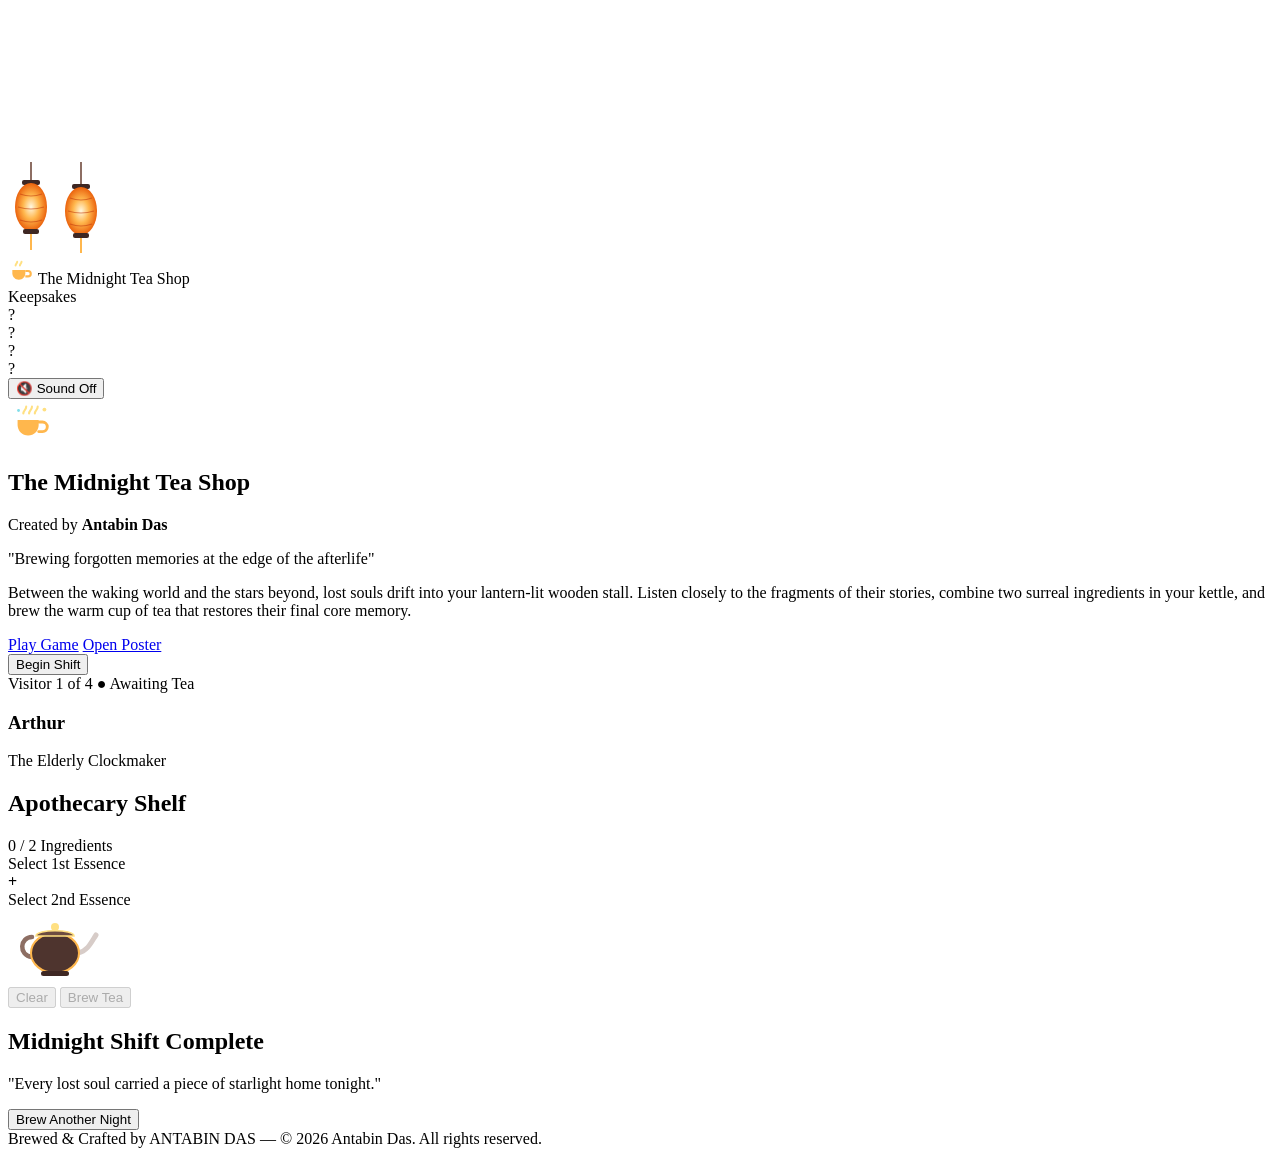
==== index.html @ 8c522c10 "index.html" ====
<!DOCTYPE html>
<html lang="en">
<head>
    <meta charset="UTF-8">
    <meta name="viewport" content="width=device-width, initial-scale=1.0">
    <meta name="author" content="Antabin Das">
    <meta name="copyright" content="Created by Antabin Das. Copyright © 2026 Antabin Das. All rights reserved.">
    <title>The Midnight Tea Shop — Created by Antabin Das</title>
    <link rel="preconnect" href="https://fonts.googleapis.com">
    <link rel="preconnect" href="https://fonts.gstatic.com" crossorigin>
    <link href="https://fonts.googleapis.com/css2?family=Cormorant+Garamond:ital,wght@0,500;0,600;0,700;1,400;1,600&family=Plus+Jakarta+Sans:wght@400;500;600;700&display=swap" rel="stylesheet">
    <link rel="stylesheet" href="styles.css">
</head>
<body>

    <canvas id="atmosphere-canvas"></canvas>

    <div class="lantern-row" aria-hidden="true">
        <svg class="lantern" width="46" height="92" viewBox="0 0 46 92">
            <line x1="23" y1="0" x2="23" y2="20" stroke="#8d6e63" stroke-width="2"/>
            <rect x="14" y="18" width="18" height="5" rx="2" fill="#3e2723"/>
            <ellipse cx="23" cy="45" rx="16" ry="24" fill="url(#lanternGrad)"/>
            <path d="M12 32 Q23 36 34 32 M10 45 Q23 49 36 45 M12 58 Q23 62 34 58" stroke="#bf360c" stroke-width="1.2" fill="none" opacity="0.55"/>
            <rect x="15" y="67" width="16" height="5" rx="2" fill="#3e2723"/>
            <line x1="23" y1="72" x2="23" y2="88" stroke="#ffb74d" stroke-width="2"/>
            <defs>
                <radialGradient id="lanternGrad" cx="50%" cy="50%" r="55%">
                    <stop offset="0%" stop-color="#fff8e1"/>
                    <stop offset="45%" stop-color="#ffb74d"/>
                    <stop offset="100%" stop-color="#e65100"/>
                </radialGradient>
            </defs>
        </svg>

        <svg class="lantern" width="46" height="92" viewBox="0 0 46 92">
            <line x1="23" y1="0" x2="23" y2="24" stroke="#8d6e63" stroke-width="2"/>
            <rect x="14" y="22" width="18" height="5" rx="2" fill="#3e2723"/>
            <ellipse cx="23" cy="49" rx="16" ry="24" fill="url(#lanternGrad)"/>
            <path d="M12 36 Q23 40 34 36 M10 49 Q23 53 36 49 M12 62 Q23 66 34 62" stroke="#bf360c" stroke-width="1.2" fill="none" opacity="0.55"/>
            <rect x="15" y="71" width="16" height="5" rx="2" fill="#3e2723"/>
            <line x1="23" y1="76" x2="23" y2="91" stroke="#ffb74d" stroke-width="2"/>
        </svg>
    </div>

    <header>
        <div class="brand-badge">
            <svg width="26" height="26" viewBox="0 0 24 24" fill="none">
                <path d="M4 11H16V14C16 17.3137 13.3137 20 10 20C6.68629 20 4 17.3137 4 14V11Z" fill="#ffb74d"/>
                <path d="M16 12H18.5C19.8807 12 21 13.1193 21 14.5C21 15.8807 19.8807 17 18.5 17H16" stroke="#ffb74d" stroke-width="2"/>
                <path d="M7 7C7 5.5 8.5 5 8.5 3.5M11 7C11 5.5 12.5 5 12.5 3.5" stroke="#ffe082" stroke-width="1.8" stroke-linecap="round"/>
            </svg>
            <span>The Midnight Tea Shop</span>
        </div>

        <div class="header-controls">
            <div class="keepsake-shelf" title="Memory Keepsakes Restored Tonight">
                <span class="keepsake-label">Keepsakes</span>
                <div class="keepsake-slot" id="slot-0">?</div>
                <div class="keepsake-slot" id="slot-1">?</div>
                <div class="keepsake-slot" id="slot-2">?</div>
                <div class="keepsake-slot" id="slot-3">?</div>
            </div>

            <button class="icon-btn" id="audio-toggle-btn" aria-label="Toggle Ambient Sound">
                <span id="audio-icon">🔇</span>
                <span id="audio-text">Sound Off</span>
            </button>
        </div>
    </header>

    <main>
        <section id="title-screen">
            <div class="title-crest">
                <svg width="46" height="46" viewBox="0 0 48 48" fill="none">
                    <path d="M10 22H32V27C32 33.0751 27.0751 38 21 38C14.9249 38 10 33.0751 10 27V22Z" fill="#ffb74d"/>
                    <path d="M32 24H36C38.7614 24 41 26.2386 41 29C41 31.7614 38.7614 34 36 34H32" stroke="#ffb74d" stroke-width="3" stroke-linecap="round"/>
                    <path d="M16 15C16 12 19 11 19 8M22 15C22 12 25 11 25 8M28 15C28 12 31 11 31 8" stroke="#ffe082" stroke-width="2.2" stroke-linecap="round"/>
                    <circle cx="38" cy="11" r="2" fill="#ffe082"/>
                    <circle cx="11" cy="12" r="1.5" fill="#80deea"/>
                </svg>
            </div>
            <h1>The Midnight Tea Shop</h1>
            <div class="author-line">Created by <strong>Antabin Das</strong></div>
            <p class="tagline">"Brewing forgotten memories at the edge of the afterlife"</p>
            <p class="intro-desc">
                Between the waking world and the stars beyond, lost souls drift into your lantern-lit wooden stall.
                Listen closely to the fragments of their stories, combine two surreal ingredients in your kettle,
                and brew the warm cup of tea that restores their final core memory.
            </p>
            <div class="action-links-row">
                <a href="#play-area" class="action-link-btn action-link-play" id="quick-play-link">Play Game</a>
                <a href="assets/poster.png" target="_blank" rel="noopener noreferrer" class="action-link-btn action-link-poster">Open Poster</a>
            </div>
            <button class="primary-btn" id="start-shift-btn">Begin Shift</button>
        </section>

        <section id="game-screen">
            <div id="play-area" style="display: contents;">
                <div class="stall-stage">
                    <div class="stall-eaves"></div>

                    <div class="visitor-progress">
                        <span id="visitor-counter-text">Visitor 1 of 4</span>
                        <span id="spirit-status-badge" style="color: var(--spirit-cyan);">● Awaiting Tea</span>
                    </div>

                    <div class="spirit-stage-center">
                        <div class="spirit-aura" id="spirit-aura"></div>
                        <div id="spirit-svg-container"></div>
                    </div>

                    <div class="wooden-counter">
                        <div class="spirit-header">
                            <h3 class="spirit-name" id="spirit-name">Arthur</h3>
                            <span class="spirit-epithet" id="spirit-epithet">The Elderly Clockmaker</span>
                        </div>
                        <div class="dialogue-box" id="spirit-dialogue"></div>
                        <div class="spirit-action-row" id="spirit-action-row"></div>
                    </div>
                </div>

                <div class="brewing-station">
                    <div>
                        <div class="station-title-row">
                            <h2>Apothecary Shelf</h2>
                            <span class="selection-counter" id="selection-counter">0 / 2 Ingredients</span>
                        </div>

                        <div class="ingredients-grid" id="ingredients-grid"></div>
                    </div>

                    <div class="teapot-hearth">
                        <div class="selected-slots-row">
                            <div class="brew-slot" id="brew-slot-0">Select 1st Essence</div>
                            <span style="color: var(--amber-glow); font-weight: 700;">+</span>
                            <div class="brew-slot" id="brew-slot-1">Select 2nd Essence</div>
                        </div>

                        <div class="teapot-visual-wrap">
                            <div class="steam-wisp"></div>
                            <div class="steam-wisp"></div>
                            <div class="steam-wisp"></div>
                            <svg id="teapot-svg" width="96" height="74" viewBox="0 0 96 74" fill="none">
                                <path d="M24 28C12 28 10 46 24 48" stroke="#8d6e63" stroke-width="4.5" stroke-linecap="round"/>
                                <path d="M70 44C80 42 84 32 88 26" stroke="#d7ccc8" stroke-width="5" stroke-linecap="round"/>
                                <ellipse cx="47" cy="44" rx="24" ry="20" fill="#4e342e" stroke="#ffb74d" stroke-width="2"/>
                                <path d="M28 27C28 20 66 20 66 27Z" fill="#6d4c41" stroke="#ffe082" stroke-width="1.6"/>
                                <circle cx="47" cy="18" r="4" fill="#ffe082"/>
                                <rect x="33" y="62" width="28" height="5" rx="2.5" fill="#3e2723"/>
                            </svg>
                        </div>

                        <div class="brew-controls">
                            <button class="secondary-btn" id="clear-brew-btn" disabled>Clear</button>
                            <button class="primary-btn" id="brew-tea-btn" disabled>Brew Tea</button>
                        </div>
                    </div>
                </div>
            </div>
        </section>

        <section id="ledger-screen">
            <h2>Midnight Shift Complete</h2>
            <p class="ledger-subtitle">"Every lost soul carried a piece of starlight home tonight."</p>
            <div class="ledger-list" id="ledger-list"></div>
            <button class="primary-btn" id="restart-shift-btn">Brew Another Night</button>
        </section>
    </main>

    <footer class="creator-footer">
        Brewed &amp; Crafted by <span>ANTABIN DAS</span> — © 2026 Antabin Das. All rights reserved.
    </footer>

    <div id="toast-banner"></div>

    <script src="script.js"></script>
</body>
</html>
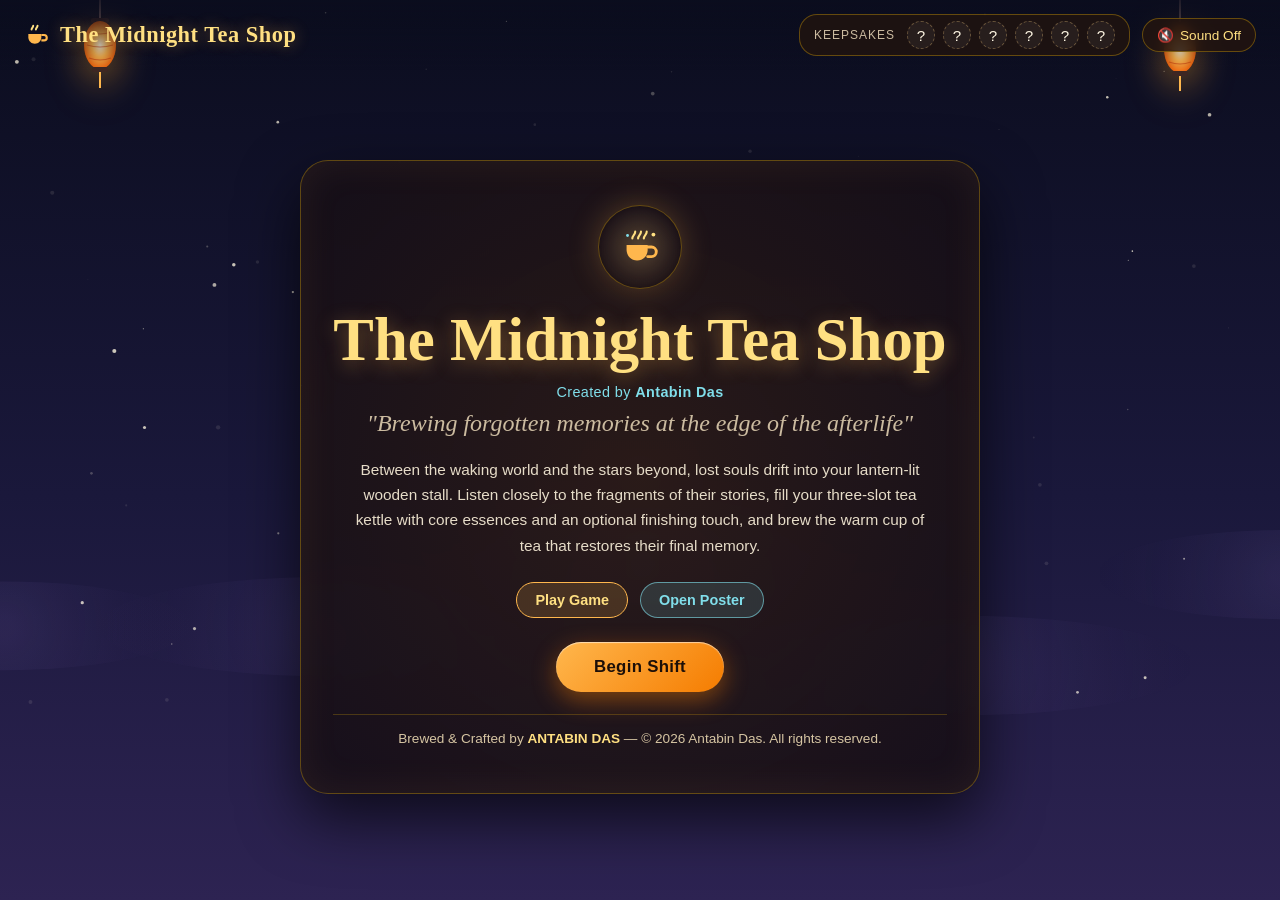
==== commit ed38409b: "index.html" ====
--- a/index.html
+++ b/index.html
@@ -10,6 +10,107 @@
     <link rel="preconnect" href="https://fonts.gstatic.com" crossorigin>
     <link href="https://fonts.googleapis.com/css2?family=Cormorant+Garamond:ital,wght@0,500;0,600;0,700;1,400;1,600&family=Plus+Jakarta+Sans:wght@400;500;600;700&display=swap" rel="stylesheet">
     <link rel="stylesheet" href="styles.css">
+    <style>
+        /* Enhanced multi-slot brewing & expanded apothecary layout preserving existing visual tokens */
+        .brew-slot-tray {
+            display: flex;
+            flex-direction: column;
+            gap: 10px;
+            width: 100%;
+            margin-bottom: 14px;
+        }
+        .brew-slot-mode-bar {
+            display: flex;
+            align-items: center;
+            justify-content: space-between;
+            gap: 8px;
+            font-size: 0.78rem;
+            color: #cbbba0;
+        }
+        .brew-slot-mode-pill {
+            background: rgba(255, 183, 77, 0.14);
+            border: 1px solid rgba(255, 193, 7, 0.35);
+            color: #ffe082;
+            padding: 3px 10px;
+            border-radius: 999px;
+            font-weight: 600;
+        }
+        .selected-slots-row.three-slot-grid {
+            display: grid;
+            grid-template-columns: repeat(3, minmax(0, 1fr));
+            align-items: stretch;
+            gap: 10px;
+            width: 100%;
+            margin-bottom: 4px;
+        }
+        .selected-slots-row.three-slot-grid .brew-slot {
+            max-width: none;
+            min-height: 52px;
+            height: auto;
+            padding: 8px 10px;
+            flex-direction: column;
+            gap: 2px;
+            cursor: pointer;
+            position: relative;
+        }
+        .selected-slots-row.three-slot-grid .brew-slot.active-target {
+            box-shadow: 0 0 0 1.5px #ffb74d, 0 0 14px rgba(255, 183, 77, 0.25);
+        }
+        .selected-slots-row.three-slot-grid .brew-slot.optional-slot {
+            border-style: dashed;
+            border-color: rgba(128, 222, 234, 0.42);
+            background: rgba(128, 222, 234, 0.05);
+        }
+        .selected-slots-row.three-slot-grid .brew-slot.optional-slot.filled {
+            border-style: solid;
+            border-color: #80deea;
+            background: rgba(128, 222, 234, 0.14);
+            color: #e0f7fa;
+        }
+        .brew-slot-tag {
+            font-size: 0.65rem;
+            text-transform: uppercase;
+            letter-spacing: 0.7px;
+            opacity: 0.78;
+        }
+        .brew-slot-value {
+            font-size: 0.78rem;
+            line-height: 1.25;
+        }
+        .steep-guide-note {
+            font-size: 0.76rem;
+            color: #cbbba0;
+            text-align: center;
+            margin-bottom: 10px;
+            line-height: 1.4;
+        }
+        .steep-guide-note strong {
+            color: #ffe082;
+        }
+        .keepsake-shelf.expanded-shelf {
+            flex-wrap: wrap;
+            max-width: 340px;
+            border-radius: 18px;
+        }
+        @media (max-width: 600px) {
+            .selected-slots-row.three-slot-grid {
+                grid-template-columns: 1fr;
+            }
+        }
+        .intro-copyright-statement {
+            margin-top: 22px;
+            padding-top: 14px;
+            border-top: 1px solid rgba(255, 193, 7, 0.22);
+            color: #d6c5a3;
+            font-size: 0.85rem;
+            line-height: 1.5;
+            text-align: center;
+        }
+        .intro-copyright-statement span {
+            color: #ffe082;
+            font-weight: 600;
+        }
+    </style>
 </head>
 <body>
 
@@ -53,12 +154,14 @@
         </div>
 
         <div class="header-controls">
-            <div class="keepsake-shelf" title="Memory Keepsakes Restored Tonight">
+            <div class="keepsake-shelf expanded-shelf" id="keepsake-shelf" title="Memory Keepsakes Restored Tonight">
                 <span class="keepsake-label">Keepsakes</span>
                 <div class="keepsake-slot" id="slot-0">?</div>
                 <div class="keepsake-slot" id="slot-1">?</div>
                 <div class="keepsake-slot" id="slot-2">?</div>
                 <div class="keepsake-slot" id="slot-3">?</div>
+                <div class="keepsake-slot" id="slot-4">?</div>
+                <div class="keepsake-slot" id="slot-5">?</div>
             </div>
 
             <button class="icon-btn" id="audio-toggle-btn" aria-label="Toggle Ambient Sound">
@@ -84,14 +187,17 @@
             <p class="tagline">"Brewing forgotten memories at the edge of the afterlife"</p>
             <p class="intro-desc">
                 Between the waking world and the stars beyond, lost souls drift into your lantern-lit wooden stall.
-                Listen closely to the fragments of their stories, combine two surreal ingredients in your kettle,
-                and brew the warm cup of tea that restores their final core memory.
+                Listen closely to the fragments of their stories, fill your three-slot tea kettle with core essences and an optional finishing touch,
+                and brew the warm cup of tea that restores their final memory.
             </p>
             <div class="action-links-row">
                 <a href="#play-area" class="action-link-btn action-link-play" id="quick-play-link">Play Game</a>
                 <a href="assets/poster.png" target="_blank" rel="noopener noreferrer" class="action-link-btn action-link-poster">Open Poster</a>
             </div>
             <button class="primary-btn" id="start-shift-btn">Begin Shift</button>
+            <div class="intro-copyright-statement">
+                Brewed &amp; Crafted by <span>ANTABIN DAS</span> — © 2026 Antabin Das. All rights reserved.
+            </div>
         </section>
 
         <section id="game-screen">
@@ -100,7 +206,7 @@
                     <div class="stall-eaves"></div>
 
                     <div class="visitor-progress">
-                        <span id="visitor-counter-text">Visitor 1 of 4</span>
+                        <span id="visitor-counter-text">Visitor 1 of 6</span>
                         <span id="spirit-status-badge" style="color: var(--spirit-cyan);">● Awaiting Tea</span>
                     </div>
 
@@ -123,18 +229,37 @@
                     <div>
                         <div class="station-title-row">
                             <h2>Apothecary Shelf</h2>
-                            <span class="selection-counter" id="selection-counter">0 / 2 Ingredients</span>
+                            <span class="selection-counter" id="selection-counter">0 / 2–3 Ingredients</span>
                         </div>
 
                         <div class="ingredients-grid" id="ingredients-grid"></div>
                     </div>
 
                     <div class="teapot-hearth">
-                        <div class="selected-slots-row">
-                            <div class="brew-slot" id="brew-slot-0">Select 1st Essence</div>
-                            <span style="color: var(--amber-glow); font-weight: 700;">+</span>
-                            <div class="brew-slot" id="brew-slot-1">Select 2nd Essence</div>
+                        <div class="brew-slot-tray">
+                            <div class="brew-slot-mode-bar">
+                                <span>Kettle Steeping Slots (Click a slot to target or remove)</span>
+                                <span class="brew-slot-mode-pill" id="brew-slot-status">2 Core + 1 Garnish Slot</span>
+                            </div>
+                            <div class="selected-slots-row three-slot-grid">
+                                <button type="button" class="brew-slot active-target" id="brew-slot-0" data-slot-index="0" title="Core Essence Slot 1">
+                                    <span class="brew-slot-tag">Slot 1 • Core</span>
+                                    <span class="brew-slot-value">Select 1st Essence</span>
+                                </button>
+                                <button type="button" class="brew-slot" id="brew-slot-1" data-slot-index="1" title="Core Essence Slot 2">
+                                    <span class="brew-slot-tag">Slot 2 • Core</span>
+                                    <span class="brew-slot-value">Select 2nd Essence</span>
+                                </button>
+                                <button type="button" class="brew-slot optional-slot" id="brew-slot-2" data-slot-index="2" title="Optional Third Steep Slot">
+                                    <span class="brew-slot-tag">Slot 3 • Optional</span>
+                                    <span class="brew-slot-value">+ Add 3rd Touch</span>
+                                </button>
+                            </div>
                         </div>
+
+                        <p class="steep-guide-note" id="steep-guide-note">
+                            Pick <strong>2 matching essences</strong> to restore a soul's memory—or add a <strong>3rd essence</strong> for a deeper steep.
+                        </p>
 
                         <div class="teapot-visual-wrap">
                             <div class="steam-wisp"></div>
@@ -167,12 +292,869 @@
         </section>
     </main>
 
-    <footer class="creator-footer">
-        Brewed &amp; Crafted by <span>ANTABIN DAS</span> — © 2026 Antabin Das. All rights reserved.
-    </footer>
+
 
     <div id="toast-banner"></div>
 
-    <script src="script.js"></script>
+    <script>
+        const INGREDIENTS = [
+            {
+                id: 'monsoon',
+                name: 'Drop of First Monsoon Rain',
+                tags: 'Nostalgia • Longing',
+                icon: '🌧️',
+                color: '#4fc3f7'
+            },
+            {
+                id: 'radio',
+                name: 'Whisper of an Old Radio',
+                tags: 'Time • Waiting',
+                icon: '📻',
+                color: '#ffb74d'
+            },
+            {
+                id: 'starlight',
+                name: 'Starlight Dust',
+                tags: 'Promise • Wonder',
+                icon: '✨',
+                color: '#fff176'
+            },
+            {
+                id: 'hearth',
+                name: 'Ember of a Dying Hearth',
+                tags: 'Warmth • Home',
+                icon: '🔥',
+                color: '#ff7043'
+            },
+            {
+                id: 'bell',
+                name: 'Echo of a Silver Bell',
+                tags: 'Melody • Joy',
+                icon: '🔔',
+                color: '#ce93d8'
+            },
+            {
+                id: 'lotus',
+                name: 'Petal of a Midnight Lotus',
+                tags: 'Peace • Letting Go',
+                icon: '🪷',
+                color: '#80cbc4'
+            },
+            {
+                id: 'saltwater',
+                name: 'Tidewater Pearl',
+                tags: 'Voyage • Courage',
+                icon: '🫧',
+                color: '#64b5f6'
+            },
+            {
+                id: 'cedar',
+                name: 'Spiced Cedar Bark',
+                tags: 'Shelter • Roots',
+                icon: '🪵',
+                color: '#a1887f'
+            }
+        ];
+
+        const SPIRITS = [
+            {
+                id: 'clockmaker',
+                name: 'Arthur',
+                epithet: 'The Elderly Clockmaker',
+                ideal: ['radio', 'lotus'],
+                keepsakeEmoji: '🕰️',
+                keepsakeName: 'Stopped Brass Pocket Watch',
+                introHTML: `"Good evening, keeper... My pocket watch stopped at 11:58, yet I stayed behind on the platform. I hear the <span class='dialogue-hint-highlight'>ticking of time and static of an old broadcast</span>, waiting for someone... I'm so tired. Perhaps I only need a taste of <span class='dialogue-hint-highlight'>quiet peace to finally let go</span>."`,
+                partialDialogue: `"Mmm... there is a familiar warmth in this cup, like half a remembered dream. It eases my weary shoulders, though the final chime still eludes me. Shall we try another blend, or let me rest with this?"`,
+                mismatchDialogue: `"Oh, bless your kindness, keeper, though this flavor belongs to someone else's youth. My old heart is anchored to waiting and quiet release. Could you brew another pot?"`,
+                restoredDialogue: `"*Sighs warmly as golden light fills his hands* ...I remember now. My daughter already arrived safely across the sea years ago—she told me not to wait at the station anymore. Thank you, keeper. My watch can rest now."`,
+                ledgerSummary: 'Remembered his daughter’s safe arrival and found peace to move on.'
+            },
+            {
+                id: 'violinist',
+                name: 'Clara',
+                epithet: 'The Young Violinist',
+                ideal: ['bell', 'starlight'],
+                keepsakeEmoji: '🎻',
+                keepsakeName: 'Crystalline Tuning Fork',
+                introHTML: `"The concert hall went dark before my encore... My bow is silent, and the last notes slipped right through my fingers. I'm searching for that <span class='dialogue-hint-highlight'>bright, ringing melody of pure joy</span>—the one we played beneath a <span class='dialogue-hint-highlight'>sky full of wonder and promises</span>."`,
+                partialDialogue: `"Ooh, a single note just shimmered in my mind! It's so close to the chorus I wrote... One essence matches my song, though the harmony isn't quite whole yet."`,
+                mismatchDialogue: `"It's a lovely brew, truly, like rain on an empty stage—but my strings remain quiet. I need something that chimes with music and starlit wonder."`,
+                restoredDialogue: `"*Eyes widen as spectral musical notes dance around her* ...Yes! That's the final crescendo! I played it for my little brother so he wouldn't be afraid of the dark. The melody is whole again!"`,
+                ledgerSummary: 'Rediscovered the final starlit melody she composed for her brother.'
+            },
+            {
+                id: 'traveler',
+                name: 'Kabir',
+                epithet: 'The Wandering Monsoon Traveler',
+                ideal: ['monsoon', 'hearth'],
+                keepsakeEmoji: '🧭',
+                keepsakeName: 'Brass Compass of Return',
+                introHTML: `"My boots are soaked from a thousand miles of mist, yet I can't recall which door was mine. All I remember is the <span class='dialogue-hint-highlight'>scent of the very first monsoon rain</span> hitting red earth, and the <span class='dialogue-hint-highlight'>cozy glow of a kitchen fire</span> welcoming me back."`,
+                partialDialogue: `"Aha... that aroma takes me halfway down the lane! I can almost see the lantern on the porch, though the doorway is still misty. Want to adjust the blend?"`,
+                mismatchDialogue: `"A curious cup, friend, like stardust in a teacup—wonderful for poets, though a weary traveler like me longs for rain-washed earth and a warm hearth."`,
+                restoredDialogue: `"*Laughs softly as steam curls into the shape of a cottage* ...Amma’s ginger tea by the hearth! The storm is over, and I know the road home by heart now. Safe travels, keeper."`,
+                ledgerSummary: 'Found his way back to the warmth of his family’s monsoon hearth.'
+            },
+            {
+                id: 'stargazer',
+                name: 'Lyra',
+                epithet: 'The Midnight Stargazer',
+                ideal: ['starlight', 'monsoon'],
+                keepsakeEmoji: '🔭',
+                keepsakeName: 'Prism of Twin Constellations',
+                introHTML: `"Every night I climbed the observatory hill with my telescope, waiting for a meteor shower... and a friend. I remember the <span class='dialogue-hint-highlight'>silver dust of distant constellations</span>, and how we laughed when a sudden <span class='dialogue-hint-highlight'>childhood rainstorm</span> drenched our star charts. What was their name?"`,
+                partialDialogue: `"Look at the surface of the tea—a tiny constellation is twinkling! One memory sparked, though the name on the tip of my tongue is still shy."`,
+                mismatchDialogue: `"It tastes warm and peaceful, like an old library, yet my telescope stays cloudy. I need the sparkle of the cosmos and the nostalgia of our rainy evening."`,
+                restoredDialogue: `"*Gasps as golden sparks swirl from the teacup* ...Leo! His name was Leo, and we carved our initials on the observatory rail! Even across lifetimes, we never broke our promise."`,
+                ledgerSummary: 'Recalled the name of her childhood friend beneath the meteor shower.'
+            },
+            {
+                id: 'lighthouse',
+                name: 'Soren',
+                epithet: 'The Storm-Bound Lighthouse Keeper',
+                ideal: ['saltwater', 'cedar'],
+                keepsakeEmoji: '🏮',
+                keepsakeName: 'Amber Fresnel Lens',
+                introHTML: `"The foghorn still echoes inside my ribs... I kept the beacon lit through squall after squall, yet I forgot who stood on the jetty waiting. I taste <span class='dialogue-hint-highlight'>salt spray from a long sea voyage</span> and the <span class='dialogue-hint-highlight'>steady shelter of seasoned timber</span> against the gale."`,
+                partialDialogue: `"The lamp flickers brighter for a second—I can almost hear the harbor bell through the fog. One note is right, though the beam hasn't pierced the mist yet."`,
+                mismatchDialogue: `"A sweet, quiet cup, keeper, though it feels far from the sea cliffs. My lantern calls for ocean brine and sturdy wood."`,
+                restoredDialogue: `"*The golden beam steadies across the counter* ...Maren! She brought my woolen coat down the cliff path every winter night. The ship is safely in harbor now."`,
+                ledgerSummary: 'Remembered Maren’s winter vigil on the cliffs and let the beacon rest.'
+            },
+            {
+                id: 'archivist',
+                name: 'Nandini',
+                epithet: 'The Keeper of Unsent Letters',
+                ideal: ['cedar', 'lotus'],
+                keepsakeEmoji: '✉️',
+                keepsakeName: 'Wax-Sealed Rosewood Quill',
+                introHTML: `"My desk drawers are full of folded parchment addressed to someone I never met again. I only remember the <span class='dialogue-hint-highlight'>grounded scent of cedarwood shelves</span> in a quiet room, and a <span class='dialogue-hint-highlight'>serene calm that lets heavy ink dry</span>."`,
+                partialDialogue: `"A soft rustle of paper stirs in my memory... One essence unlocks a line of the letter, though the final word is still fading."`,
+                mismatchDialogue: `"Lively and bright, yet my ink refuses to settle. I seek quiet cedar and peaceful release."`,
+                restoredDialogue: `"*A warm smile lights her face as the parchment glows* ...I wrote to forgive myself for moving away before saying goodbye. The letter is finally delivered."`,
+                ledgerSummary: 'Found closure in the unsent letter and let go of lingering regret.'
+            }
+        ];
+
+        function getSpiritSVG(spiritId) {
+            switch (spiritId) {
+                case 'clockmaker':
+                    return `
+                    <svg viewBox="0 0 200 200" width="100%" height="100%">
+                        <defs>
+                            <linearGradient id="ghostBody1" x1="0" y1="0" x2="0" y2="1">
+                                <stop offset="0%" stop-color="#e0f7fa" stop-opacity="0.95"/>
+                                <stop offset="70%" stop-color="#80deea" stop-opacity="0.65"/>
+                                <stop offset="100%" stop-color="#80deea" stop-opacity="0"/>
+                            </linearGradient>
+                        </defs>
+                        <path d="M55 175 Q60 100 100 95 Q140 100 145 175 Q122 162 100 175 Q78 162 55 175 Z" fill="url(#ghostBody1)"/>
+                        <circle cx="100" cy="68" r="26" fill="#e0f7fa" opacity="0.92"/>
+                        <ellipse cx="100" cy="46" rx="34" ry="7" fill="#4dd0e1"/>
+                        <path d="M76 46 Q78 24 100 24 Q122 24 124 46 Z" fill="#26c6da"/>
+                        <circle cx="91" cy="67" r="2.5" fill="#1a237e"/>
+                        <circle cx="109" cy="67" r="2.5" fill="#1a237e"/>
+                        <path d="M88 77 Q100 72 112 77" stroke="#b2ebf2" stroke-width="4" stroke-linecap="round" fill="none"/>
+                        <circle cx="144" cy="118" r="13" fill="#ffe082" stroke="#ffb74d" stroke-width="2.5"/>
+                        <path d="M144 118 L144 110 M144 118 L150 118" stroke="#5d4037" stroke-width="2" stroke-linecap="round"/>
+                        <path d="M124 112 Q134 126 144 105" stroke="#ffe082" stroke-width="1.5" fill="none" stroke-dasharray="2 2"/>
+                    </svg>`;
+                case 'violinist':
+                    return `
+                    <svg viewBox="0 0 200 200" width="100%" height="100%">
+                        <defs>
+                            <linearGradient id="ghostBody2" x1="0" y1="0" x2="0" y2="1">
+                                <stop offset="0%" stop-color="#f3e5f5" stop-opacity="0.95"/>
+                                <stop offset="75%" stop-color="#ce93d8" stop-opacity="0.62"/>
+                                <stop offset="100%" stop-color="#ce93d8" stop-opacity="0"/>
+                            </linearGradient>
+                        </defs>
+                        <path d="M52 178 Q68 98 100 94 Q132 98 148 178 Q125 166 100 178 Q75 166 52 178 Z" fill="url(#ghostBody2)"/>
+                        <path d="M72 64 Q64 95 74 116 M128 64 Q136 95 126 116" stroke="#e1bee7" stroke-width="7" stroke-linecap="round" fill="none"/>
+                        <circle cx="100" cy="66" r="24" fill="#f3e5f5" opacity="0.95"/>
+                        <path d="M89 65 Q92 62 95 65" stroke="#4a148c" stroke-width="2.2" stroke-linecap="round" fill="none"/>
+                        <path d="M105 65 Q108 62 111 65" stroke="#4a148c" stroke-width="2.2" stroke-linecap="round" fill="none"/>
+                        <path d="M95 75 Q100 79 105 75" stroke="#4a148c" stroke-width="2" stroke-linecap="round" fill="none"/>
+                        <ellipse cx="134" cy="122" rx="10" ry="15" transform="rotate(-25 134 122)" fill="#ffe082" opacity="0.9"/>
+                        <line x1="120" y1="100" x2="146" y2="140" stroke="#ffb74d" stroke-width="3" stroke-linecap="round"/>
+                        <text x="52" y="92" fill="#ffe082" font-size="20">♪</text>
+                    </svg>`;
+                case 'traveler':
+                    return `
+                    <svg viewBox="0 0 200 200" width="100%" height="100%">
+                        <defs>
+                            <linearGradient id="ghostBody3" x1="0" y1="0" x2="0" y2="1">
+                                <stop offset="0%" stop-color="#e0f2f1" stop-opacity="0.95"/>
+                                <stop offset="75%" stop-color="#4db6ac" stop-opacity="0.62"/>
+                                <stop offset="100%" stop-color="#4db6ac" stop-opacity="0"/>
+                            </linearGradient>
+                        </defs>
+                        <path d="M48 176 Q62 96 100 92 Q138 96 152 176 Q126 164 100 176 Q74 164 48 176 Z" fill="url(#ghostBody3)"/>
+                        <path d="M76 88 Q100 102 124 88 L128 102 Q100 114 72 102 Z" fill="#ffb74d" opacity="0.9"/>
+                        <path d="M114 98 L122 134 L110 132 Z" fill="#ffa726" opacity="0.85"/>
+                        <circle cx="100" cy="65" r="24" fill="#e0f2f1" opacity="0.95"/>
+                        <circle cx="92" cy="64" r="2.5" fill="#004d40"/>
+                        <circle cx="108" cy="64" r="2.5" fill="#004d40"/>
+                        <path d="M95 73 Q100 77 105 73" stroke="#004d40" stroke-width="2" stroke-linecap="round" fill="none"/>
+                        <line x1="56" y1="74" x2="56" y2="165" stroke="#b2dfdb" stroke-width="3" stroke-linecap="round"/>
+                        <circle cx="56" cy="66" r="8" fill="#ffe082"/>
+                    </svg>`;
+                case 'lighthouse':
+                    return `
+                    <svg viewBox="0 0 200 200" width="100%" height="100%">
+                        <defs>
+                            <linearGradient id="ghostBody5" x1="0" y1="0" x2="0" y2="1">
+                                <stop offset="0%" stop-color="#e1f5fe" stop-opacity="0.95"/>
+                                <stop offset="75%" stop-color="#64b5f6" stop-opacity="0.62"/>
+                                <stop offset="100%" stop-color="#64b5f6" stop-opacity="0"/>
+                            </linearGradient>
+                        </defs>
+                        <path d="M50 176 Q64 96 100 92 Q136 96 150 176 Q125 164 100 176 Q75 164 50 176 Z" fill="url(#ghostBody5)"/>
+                        <circle cx="100" cy="66" r="24" fill="#e1f5fe" opacity="0.95"/>
+                        <path d="M74 58 L126 58 L120 44 L80 44 Z" fill="#ffb74d"/>
+                        <circle cx="92" cy="66" r="2.5" fill="#0d47a1"/>
+                        <circle cx="108" cy="66" r="2.5" fill="#0d47a1"/>
+                        <path d="M94 75 Q100 78 106 75" stroke="#0d47a1" stroke-width="2" stroke-linecap="round" fill="none"/>
+                        <circle cx="142" cy="112" r="10" fill="#ffe082" opacity="0.9"/>
+                        <path d="M132 102 L152 102 M135 122 L149 122" stroke="#ffb74d" stroke-width="2.5" stroke-linecap="round"/>
+                    </svg>`;
+                case 'archivist':
+                    return `
+                    <svg viewBox="0 0 200 200" width="100%" height="100%">
+                        <defs>
+                            <linearGradient id="ghostBody6" x1="0" y1="0" x2="0" y2="1">
+                                <stop offset="0%" stop-color="#efebe9" stop-opacity="0.95"/>
+                                <stop offset="75%" stop-color="#bcaaa4" stop-opacity="0.62"/>
+                                <stop offset="100%" stop-color="#bcaaa4" stop-opacity="0"/>
+                            </linearGradient>
+                        </defs>
+                        <path d="M52 176 Q66 96 100 92 Q134 96 148 176 Q125 164 100 176 Q75 164 52 176 Z" fill="url(#ghostBody6)"/>
+                        <circle cx="100" cy="66" r="24" fill="#efebe9" opacity="0.95"/>
+                        <circle cx="92" cy="65" r="2.4" fill="#3e2723"/>
+                        <circle cx="108" cy="65" r="2.4" fill="#3e2723"/>
+                        <path d="M95 75 Q100 78 105 75" stroke="#3e2723" stroke-width="2" stroke-linecap="round" fill="none"/>
+                        <path d="M134 106 L150 132 L138 134 Z" fill="#ffe082"/>
+                        <rect x="54" y="114" width="22" height="16" rx="2" fill="#d7ccc8" opacity="0.85"/>
+                    </svg>`;
+                case 'stargazer':
+                default:
+                    return `
+                    <svg viewBox="0 0 200 200" width="100%" height="100%">
+                        <defs>
+                            <linearGradient id="ghostBody4" x1="0" y1="0" x2="0" y2="1">
+                                <stop offset="0%" stop-color="#ede7f6" stop-opacity="0.95"/>
+                                <stop offset="75%" stop-color="#9575cd" stop-opacity="0.65"/>
+                                <stop offset="100%" stop-color="#9575cd" stop-opacity="0"/>
+                            </linearGradient>
+                        </defs>
+                        <path d="M50 176 Q64 96 100 92 Q136 96 150 176 Q125 164 100 176 Q75 164 50 176 Z" fill="url(#ghostBody4)"/>
+                        <circle cx="100" cy="66" r="24" fill="#ede7f6" opacity="0.95"/>
+                        <path d="M78 48 Q100 32 122 48" stroke="#b39ddb" stroke-width="8" stroke-linecap="round" fill="none"/>
+                        <circle cx="118" cy="48" r="4" fill="#ffe082"/>
+                        <circle cx="92" cy="66" r="2.8" fill="#311b92"/>
+                        <circle cx="108" cy="66" r="2.8" fill="#311b92"/>
+                        <circle cx="93" cy="65" r="1" fill="#ffffff"/>
+                        <circle cx="109" cy="65" r="1" fill="#ffffff"/>
+                        <path d="M142 78 L145 85 L152 88 L145 91 L142 98 L139 91 L132 88 L139 85 Z" fill="#ffe082"/>
+                        <circle cx="62" cy="112" r="3" fill="#fff59d"/>
+                    </svg>`;
+            }
+        }
+
+        class CozyAudioEngine {
+            constructor() {
+                this.ctx = null;
+                this.isPlaying = false;
+                this.rainGain = null;
+                this.chimeInterval = null;
+            }
+
+            init() {
+                if (this.ctx) return;
+                const AudioCtx = window.AudioContext || window.webkitAudioContext;
+                this.ctx = new AudioCtx();
+
+                const bufferSize = this.ctx.sampleRate * 3;
+                const noiseBuffer = this.ctx.createBuffer(1, bufferSize, this.ctx.sampleRate);
+                const output = noiseBuffer.getChannelData(0);
+                let b0 = 0, b1 = 0, b2 = 0, b3 = 0, b4 = 0, b5 = 0, b6 = 0;
+                for (let i = 0; i < bufferSize; i++) {
+                    const white = Math.random() * 2 - 1;
+                    b0 = 0.99886 * b0 + white * 0.0555179;
+                    b1 = 0.99332 * b1 + white * 0.0750759;
+                    b2 = 0.96900 * b2 + white * 0.1538520;
+                    b3 = 0.86650 * b3 + white * 0.3104856;
+                    b4 = 0.55000 * b4 + white * 0.5329522;
+                    b5 = -0.7616 * b5 - white * 0.0168980;
+                    output[i] = b0 + b1 + b2 + b3 + b4 + b5 + b6 + white * 0.5362;
+                    output[i] *= 0.04;
+                    b6 = white * 0.115926;
+                }
+
+                const whiteNoise = this.ctx.createBufferSource();
+                whiteNoise.buffer = noiseBuffer;
+                whiteNoise.loop = true;
+
+                const filter = this.ctx.createBiquadFilter();
+                filter.type = 'lowpass';
+                filter.frequency.value = 620;
+
+                this.rainGain = this.ctx.createGain();
+                this.rainGain.gain.value = 0;
+
+                whiteNoise.connect(filter);
+                filter.connect(this.rainGain);
+                this.rainGain.connect(this.ctx.destination);
+                whiteNoise.start(0);
+            }
+
+            toggle() {
+                this.init();
+                if (this.ctx.state === 'suspended') {
+                    this.ctx.resume();
+                }
+                this.isPlaying = !this.isPlaying;
+
+                if (this.isPlaying) {
+                    this.rainGain.gain.setTargetAtTime(0.22, this.ctx.currentTime, 0.5);
+                    this.startWindChimes();
+                } else {
+                    this.rainGain.gain.setTargetAtTime(0, this.ctx.currentTime, 0.3);
+                    if (this.chimeInterval) clearInterval(this.chimeInterval);
+                }
+                return this.isPlaying;
+            }
+
+            playChime(freq, duration = 2.4, volume = 0.07) {
+                if (!this.isPlaying || !this.ctx) return;
+                const now = this.ctx.currentTime;
+                const osc = this.ctx.createOscillator();
+                const gain = this.ctx.createGain();
+
+                osc.type = 'sine';
+                osc.frequency.setValueAtTime(freq, now);
+
+                gain.gain.setValueAtTime(0.0001, now);
+                gain.gain.exponentialRampToValueAtTime(volume, now + 0.06);
+                gain.gain.exponentialRampToValueAtTime(0.0001, now + duration);
+
+                osc.connect(gain);
+                gain.connect(this.ctx.destination);
+
+                osc.start(now);
+                osc.stop(now + duration);
+            }
+
+            startWindChimes() {
+                const notes = [523.25, 587.33, 659.25, 783.99, 880.00, 1046.50];
+                this.chimeInterval = setInterval(() => {
+                    if (Math.random() > 0.35) {
+                        const note = notes[Math.floor(Math.random() * notes.length)];
+                        this.playChime(note, 3.0, 0.045);
+                    }
+                }, 3200);
+            }
+
+            playSelectSound() {
+                this.playChime(659.25, 0.7, 0.06);
+            }
+
+            playBrewSuccessSound() {
+                if (!this.isPlaying || !this.ctx) return;
+                const chord = [523.25, 659.25, 783.99, 1046.50];
+                chord.forEach((n, idx) => {
+                    setTimeout(() => this.playChime(n, 2.8, 0.065), idx * 140);
+                });
+            }
+        }
+
+        const audioEngine = new CozyAudioEngine();
+
+        const canvas = document.getElementById('atmosphere-canvas');
+        const ctx = canvas.getContext('2d');
+        let stars = [];
+        let clouds = [];
+        let sparkles = [];
+
+        function resizeCanvas() {
+            canvas.width = window.innerWidth;
+            canvas.height = window.innerHeight;
+        }
+
+        function initAtmosphere() {
+            resizeCanvas();
+            stars = Array.from({ length: 85 }, () => ({
+                x: Math.random() * canvas.width,
+                y: Math.random() * canvas.height * 0.78,
+                r: Math.random() * 1.8 + 0.4,
+                phase: Math.random() * Math.PI * 2,
+                speed: Math.random() * 0.02 + 0.008
+            }));
+
+            clouds = Array.from({ length: 5 }, (_, i) => ({
+                x: (canvas.width / 4) * i,
+                y: canvas.height * (0.58 + Math.random() * 0.28),
+                rx: 180 + Math.random() * 140,
+                ry: 42 + Math.random() * 25,
+                vx: 0.14 + Math.random() * 0.12
+            }));
+        }
+
+        function spawnGoldenSparkles(count = 36) {
+            const centerX = canvas.width * 0.5;
+            const centerY = canvas.height * 0.52;
+            for (let i = 0; i < count; i++) {
+                const angle = Math.random() * Math.PI * 2;
+                const speed = Math.random() * 2.6 + 0.6;
+                sparkles.push({
+                    x: centerX + (Math.random() - 0.5) * 160,
+                    y: centerY + (Math.random() - 0.5) * 120,
+                    vx: Math.cos(angle) * speed,
+                    vy: Math.sin(angle) * speed - 1.2,
+                    size: Math.random() * 3.5 + 1.5,
+                    life: 1.0,
+                    decay: Math.random() * 0.014 + 0.008
+                });
+            }
+        }
+
+        function animateAtmosphere() {
+            ctx.clearRect(0, 0, canvas.width, canvas.height);
+
+            stars.forEach(s => {
+                s.phase += s.speed;
+                const alpha = 0.35 + Math.sin(s.phase) * 0.45;
+                ctx.beginPath();
+                ctx.arc(s.x, s.y, s.r, 0, Math.PI * 2);
+                ctx.fillStyle = `rgba(255, 248, 225, ${Math.max(0.1, alpha)})`;
+                ctx.fill();
+            });
+
+            clouds.forEach(c => {
+                c.x += c.vx;
+                if (c.x - c.rx > canvas.width) c.x = -c.rx;
+
+                const grad = ctx.createRadialGradient(c.x, c.y, 10, c.x, c.y, c.rx);
+                grad.addColorStop(0, 'rgba(130, 110, 190, 0.12)');
+                grad.addColorStop(1, 'rgba(45, 35, 82, 0)');
+                ctx.fillStyle = grad;
+                ctx.beginPath();
+                ctx.ellipse(c.x, c.y, c.rx, c.ry, 0, 0, Math.PI * 2);
+                ctx.fill();
+            });
+
+            for (let i = sparkles.length - 1; i >= 0; i--) {
+                const p = sparkles[i];
+                p.x += p.vx;
+                p.y += p.vy;
+                p.life -= p.decay;
+
+                if (p.life <= 0) {
+                    sparkles.splice(i, 1);
+                    continue;
+                }
+
+                ctx.beginPath();
+                ctx.arc(p.x, p.y, p.size * p.life, 0, Math.PI * 2);
+                ctx.fillStyle = `rgba(255, 224, 130, ${p.life})`;
+                ctx.shadowBlur = 10;
+                ctx.shadowColor = '#ffb74d';
+                ctx.fill();
+                ctx.shadowBlur = 0;
+            }
+
+            requestAnimationFrame(animateAtmosphere);
+        }
+
+        window.addEventListener('resize', resizeCanvas);
+
+        let currentSpiritIndex = 0;
+        let brewSlots = [null, null, null];
+        let activeSlotIndex = 0;
+        let isBrewing = false;
+        let spiritResolved = false;
+        let shiftResults = [];
+
+        const titleScreen = document.getElementById('title-screen');
+        const gameScreen = document.getElementById('game-screen');
+        const ledgerScreen = document.getElementById('ledger-screen');
+
+        const ingredientsGrid = document.getElementById('ingredients-grid');
+        const selectionCounter = document.getElementById('selection-counter');
+        const brewSlotEls = [
+            document.getElementById('brew-slot-0'),
+            document.getElementById('brew-slot-1'),
+            document.getElementById('brew-slot-2')
+        ];
+        const brewSlotStatus = document.getElementById('brew-slot-status');
+        const steepGuideNote = document.getElementById('steep-guide-note');
+        const clearBtn = document.getElementById('clear-brew-btn');
+        const brewBtn = document.getElementById('brew-tea-btn');
+        const teapotSvg = document.getElementById('teapot-svg');
+
+        const visitorCounterText = document.getElementById('visitor-counter-text');
+        const spiritStatusBadge = document.getElementById('spirit-status-badge');
+        const spiritAura = document.getElementById('spirit-aura');
+        const spiritSvgContainer = document.getElementById('spirit-svg-container');
+        const spiritNameEl = document.getElementById('spirit-name');
+        const spiritEpithetEl = document.getElementById('spirit-epithet');
+        const spiritDialogueEl = document.getElementById('spirit-dialogue');
+        const spiritActionRow = document.getElementById('spirit-action-row');
+        const toastBanner = document.getElementById('toast-banner');
+
+        function getSelectedIngredients() {
+            return brewSlots.filter(Boolean);
+        }
+
+        function showToast(msg) {
+            toastBanner.textContent = msg;
+            toastBanner.classList.add('show');
+            setTimeout(() => toastBanner.classList.remove('show'), 2600);
+        }
+
+        function renderIngredientShelf() {
+            const selected = getSelectedIngredients();
+            ingredientsGrid.innerHTML = '';
+            INGREDIENTS.forEach(ing => {
+                const isSelected = selected.includes(ing.id);
+                const card = document.createElement('button');
+                card.type = 'button';
+                card.className = `ingredient-card ${isSelected ? 'selected' : ''}`;
+                card.disabled = isBrewing || spiritResolved;
+                card.innerHTML = `
+                    <div class="ing-icon-wrap" style="box-shadow: inset 0 0 12px ${ing.color}25;">
+                        ${ing.icon}
+                    </div>
+                    <div class="ing-info">
+                        <span class="ing-name">${ing.name}</span>
+                        <span class="ing-tags">${ing.tags}</span>
+                    </div>
+                `;
+                card.addEventListener('click', () => toggleIngredient(ing.id));
+                ingredientsGrid.appendChild(card);
+            });
+        }
+
+        function updateBrewingSlots() {
+            const selected = getSelectedIngredients();
+            const hasThird = Boolean(brewSlots[2]);
+            selectionCounter.textContent = `${selected.length} / ${hasThird ? '3' : '2'} Ingredients`;
+            brewSlotStatus.textContent = hasThird ? 'Triple Steep Ready' : '2 Core + 1 Optional Slot';
+
+            const defaultLabels = [
+                'Select 1st Essence',
+                'Select 2nd Essence',
+                '+ Add 3rd Touch'
+            ];
+            const slotTags = [
+                'Slot 1 • Core',
+                'Slot 2 • Core',
+                'Slot 3 • Optional'
+            ];
+
+            brewSlotEls.forEach((slotEl, idx) => {
+                const id = brewSlots[idx];
+                const isOptional = idx === 2;
+                slotEl.classList.toggle('filled', Boolean(id));
+                slotEl.classList.toggle('active-target', idx === activeSlotIndex && !isBrewing && !spiritResolved);
+                slotEl.classList.toggle('optional-slot', isOptional);
+
+                if (id) {
+                    const ing = INGREDIENTS.find(i => i.id === id);
+                    slotEl.innerHTML = `
+                        <span class="brew-slot-tag">${slotTags[idx]} • Tap to clear</span>
+                        <span class="brew-slot-value">${ing.icon} ${ing.name}</span>
+                    `;
+                } else {
+                    slotEl.innerHTML = `
+                        <span class="brew-slot-tag">${slotTags[idx]}</span>
+                        <span class="brew-slot-value">${defaultLabels[idx]}</span>
+                    `;
+                }
+            });
+
+            if (selected.length === 0) {
+                steepGuideNote.innerHTML = 'Pick <strong>2 matching essences</strong> to restore a soul’s memory—or add a <strong>3rd essence</strong> for a deeper steep.';
+            } else if (selected.length === 1) {
+                steepGuideNote.innerHTML = '<strong>1 essence steeped.</strong> Add <strong>1 more</strong> to brew, or fill <strong>Slot 3</strong> for a triple-steeped cup.';
+            } else if (!hasThird) {
+                steepGuideNote.innerHTML = '<strong>Ready to brew!</strong> Serve this 2-essence pot now, or tap <strong>Slot 3</strong> to add a finishing touch.';
+            } else {
+                steepGuideNote.innerHTML = '<strong>Triple steep loaded!</strong> Your 2 core essences and 3rd finishing touch are ready for the kettle.';
+            }
+
+            clearBtn.disabled = selected.length === 0 || isBrewing || spiritResolved;
+            brewBtn.disabled = selected.length < 2 || isBrewing || spiritResolved;
+        }
+
+        function handleSlotClick(slotIndex) {
+            if (isBrewing || spiritResolved) return;
+            if (brewSlots[slotIndex]) {
+                audioEngine.playSelectSound();
+                brewSlots[slotIndex] = null;
+                activeSlotIndex = slotIndex;
+                renderIngredientShelf();
+                updateBrewingSlots();
+                return;
+            }
+            activeSlotIndex = slotIndex;
+            updateBrewingSlots();
+        }
+
+        function toggleIngredient(id) {
+            if (isBrewing || spiritResolved) return;
+            audioEngine.playSelectSound();
+
+            const existingIndex = brewSlots.indexOf(id);
+            if (existingIndex !== -1) {
+                brewSlots[existingIndex] = null;
+                activeSlotIndex = existingIndex;
+                renderIngredientShelf();
+                updateBrewingSlots();
+                return;
+            }
+
+            if (brewSlots[activeSlotIndex] === null) {
+                brewSlots[activeSlotIndex] = id;
+            } else {
+                const emptyIdx = brewSlots.findIndex(item => item === null);
+                if (emptyIdx === -1) {
+                    showToast('All 3 tea slots are full. Tap a slot to swap or clear.');
+                    return;
+                }
+                brewSlots[emptyIdx] = id;
+            }
+
+            const nextEmpty = brewSlots.findIndex(item => item === null);
+            activeSlotIndex = nextEmpty !== -1 ? nextEmpty : 0;
+
+            renderIngredientShelf();
+            updateBrewingSlots();
+        }
+
+        function clearSelection() {
+            brewSlots = [null, null, null];
+            activeSlotIndex = 0;
+            renderIngredientShelf();
+            updateBrewingSlots();
+        }
+
+        function loadSpirit(index) {
+            const spirit = SPIRITS[index];
+            currentSpiritIndex = index;
+            brewSlots = [null, null, null];
+            activeSlotIndex = 0;
+            spiritResolved = false;
+            isBrewing = false;
+
+            visitorCounterText.textContent = `Visitor ${index + 1} of ${SPIRITS.length}`;
+            spiritStatusBadge.textContent = '● Awaiting Tea';
+            spiritStatusBadge.style.color = 'var(--spirit-cyan)';
+
+            spiritAura.classList.remove('restored');
+            spiritSvgContainer.classList.remove('ascending');
+            spiritSvgContainer.innerHTML = getSpiritSVG(spirit.id);
+
+            spiritNameEl.textContent = spirit.name;
+            spiritEpithetEl.textContent = spirit.epithet;
+            spiritDialogueEl.innerHTML = spirit.introHTML;
+            spiritActionRow.innerHTML = '';
+
+            renderIngredientShelf();
+            updateBrewingSlots();
+        }
+
+        function brewAndServeTea() {
+            const selected = getSelectedIngredients();
+            if (selected.length < 2 || isBrewing || spiritResolved) return;
+
+            isBrewing = true;
+            renderIngredientShelf();
+            updateBrewingSlots();
+            teapotSvg.classList.add('teapot-brewing');
+            spiritStatusBadge.textContent = '✦ Steeping Memories...';
+            spiritStatusBadge.style.color = 'var(--amber-glow)';
+            spawnGoldenSparkles(28);
+
+            setTimeout(() => {
+                teapotSvg.classList.remove('teapot-brewing');
+                isBrewing = false;
+                evaluateTeaServe();
+            }, 1350);
+        }
+
+        function evaluateTeaServe() {
+            const spirit = SPIRITS[currentSpiritIndex];
+            const selected = getSelectedIngredients();
+            const matches = spirit.ideal.filter(id => selected.includes(id)).length;
+            const hasThirdSlot = Boolean(brewSlots[2]);
+
+            if (matches === 2) {
+                spiritResolved = true;
+                audioEngine.playBrewSuccessSound();
+                spawnGoldenSparkles(hasThirdSlot ? 70 : 55);
+
+                spiritAura.classList.add('restored');
+                spiritStatusBadge.textContent = hasThirdSlot ? '★ Triple-Steeped Memory Restored' : '★ Memory Restored';
+                spiritStatusBadge.style.color = 'var(--gold-bright)';
+                spiritDialogueEl.innerHTML = hasThirdSlot
+                    ? `${spirit.restoredDialogue} <span class='dialogue-hint-highlight'>The extra third steep makes the memory shine even brighter!</span>`
+                    : spirit.restoredDialogue;
+
+                const slot = document.getElementById(`slot-${currentSpiritIndex}`);
+                slot.textContent = spirit.keepsakeEmoji;
+                slot.classList.add('unlocked');
+                slot.title = `${spirit.keepsakeName} (${spirit.name})`;
+
+                shiftResults[currentSpiritIndex] = {
+                    spirit,
+                    restored: true,
+                    tripleSteeped: hasThirdSlot
+                };
+
+                const nextBtn = document.createElement('button');
+                nextBtn.className = 'primary-btn';
+                nextBtn.style.padding = '10px 24px';
+                nextBtn.style.fontSize = '0.92rem';
+                nextBtn.textContent = currentSpiritIndex < SPIRITS.length - 1
+                    ? 'Bid Farewell & Welcome Next Soul →'
+                    : 'Close Stall & View Night’s Ledger →';
+                nextBtn.addEventListener('click', advanceToNextSpirit);
+
+                spiritActionRow.innerHTML = '';
+                spiritActionRow.appendChild(nextBtn);
+            } else if (matches === 1) {
+                audioEngine.playSelectSound();
+                spawnGoldenSparkles(18);
+                spiritStatusBadge.textContent = '◐ Flicker of Recognition';
+                spiritStatusBadge.style.color = '#ffe082';
+                spiritDialogueEl.innerHTML = spirit.partialDialogue;
+
+                renderRetryOrPassButtons(spirit, false);
+                clearSelection();
+            } else {
+                spiritStatusBadge.textContent = '○ Wrong Essence';
+                spiritStatusBadge.style.color = 'var(--spirit-lavender)';
+                spiritDialogueEl.innerHTML = spirit.mismatchDialogue;
+
+                renderRetryOrPassButtons(spirit, true);
+                clearSelection();
+            }
+
+            renderIngredientShelf();
+            updateBrewingSlots();
+        }
+
+        function renderRetryOrPassButtons(spirit, isFullMismatch) {
+            spiritActionRow.innerHTML = '';
+
+            const listenAgainBtn = document.createElement('button');
+            listenAgainBtn.className = 'secondary-btn';
+            listenAgainBtn.style.padding = '8px 16px';
+            listenAgainBtn.style.fontSize = '0.84rem';
+            listenAgainBtn.textContent = 'Recall Their Story';
+            listenAgainBtn.addEventListener('click', () => {
+                spiritDialogueEl.innerHTML = spirit.introHTML;
+            });
+            spiritActionRow.appendChild(listenAgainBtn);
+
+            if (!isFullMismatch) {
+                const gentlePassBtn = document.createElement('button');
+                gentlePassBtn.className = 'secondary-btn';
+                gentlePassBtn.style.padding = '8px 16px';
+                gentlePassBtn.style.fontSize = '0.84rem';
+                gentlePassBtn.textContent = 'Let Them Rest Gently →';
+                gentlePassBtn.addEventListener('click', () => {
+                    shiftResults[currentSpiritIndex] = {
+                        spirit,
+                        restored: false,
+                        tripleSteeped: false
+                    };
+                    advanceToNextSpirit();
+                });
+                spiritActionRow.appendChild(gentlePassBtn);
+            }
+        }
+
+        function advanceToNextSpirit() {
+            spiritSvgContainer.classList.add('ascending');
+            setTimeout(() => {
+                if (currentSpiritIndex < SPIRITS.length - 1) {
+                    loadSpirit(currentSpiritIndex + 1);
+                } else {
+                    showLedgerScreen();
+                }
+            }, 650);
+        }
+
+        function showLedgerScreen() {
+            gameScreen.style.display = 'none';
+            ledgerScreen.style.display = 'block';
+
+            const ledgerList = document.getElementById('ledger-list');
+            ledgerList.innerHTML = '';
+
+            shiftResults.forEach(entry => {
+                const card = document.createElement('div');
+                card.className = 'ledger-card';
+                const steepBadge = entry.restored && entry.tripleSteeped ? ' (Triple Steep)' : '';
+                card.innerHTML = `
+                    <div class="ledger-keepsake-icon">
+                        ${entry.restored ? entry.spirit.keepsakeEmoji : '🕯️'}
+                    </div>
+                    <div>
+                        <h4>${entry.spirit.name} — ${entry.spirit.epithet}</h4>
+                        <div class="ledger-keepsake-title">
+                            ${entry.restored ? `Keepsake: ${entry.spirit.keepsakeName}${steepBadge}` : 'Parted in Quiet Peace'}
+                        </div>
+                        <p class="ledger-memory-text">
+                            ${entry.restored ? entry.spirit.ledgerSummary : 'Drifted onward with a warm cup of tea and a gentle smile.'}
+                        </p>
+                    </div>
+                `;
+                ledgerList.appendChild(card);
+            });
+        }
+
+        function resetGame() {
+            shiftResults = [];
+            for (let i = 0; i < SPIRITS.length; i++) {
+                const slot = document.getElementById(`slot-${i}`);
+                slot.textContent = '?';
+                slot.classList.remove('unlocked');
+                slot.title = '';
+            }
+            ledgerScreen.style.display = 'none';
+            gameScreen.style.display = 'grid';
+            loadSpirit(0);
+        }
+
+        brewSlotEls.forEach((slotEl, idx) => {
+            slotEl.addEventListener('click', () => handleSlotClick(idx));
+        });
+
+        document.getElementById('start-shift-btn').addEventListener('click', () => {
+            titleScreen.style.display = 'none';
+            gameScreen.style.display = 'grid';
+            loadSpirit(0);
+            spawnGoldenSparkles(30);
+        });
+
+        clearBtn.addEventListener('click', clearSelection);
+        brewBtn.addEventListener('click', brewAndServeTea);
+        document.getElementById('restart-shift-btn').addEventListener('click', resetGame);
+
+        document.getElementById('audio-toggle-btn').addEventListener('click', () => {
+            const active = audioEngine.toggle();
+            document.getElementById('audio-icon').textContent = active ? '🔊' : '🔇';
+            document.getElementById('audio-text').textContent = active ? 'Ambience On' : 'Sound Off';
+        });
+
+        window.onload = () => {
+            initAtmosphere();
+            animateAtmosphere();
+        };
+    </script>
 </body>
 </html>
--- a/styles.css
+++ b/styles.css
@@ -0,0 +1,820 @@
+/* The Midnight Tea Shop — Stylesheet */
+/* Created by Antabin Das | Copyright © 2026 Antabin Das */
+
+:root {
+    --bg-night-deep: #0b0d1e;
+    --bg-twilight: #1a183b;
+    --bg-horizon: #2d2352;
+    --wood-dark: #23140e;
+    --wood-mid: #3a2218;
+    --wood-warm: #543324;
+    --amber-glow: #ffb74d;
+    --gold-bright: #ffe082;
+    --gold-soft: rgba(255, 213, 128, 0.25);
+    --spirit-cyan: #80deea;
+    --spirit-lavender: #ce93d8;
+    --text-cream: #fdf6e3;
+    --text-muted: #cbbba0;
+    --glass-panel: rgba(24, 17, 22, 0.78);
+    --border-gold: rgba(255, 193, 7, 0.32);
+}
+
+* {
+    box-sizing: border-box;
+    margin: 0;
+    padding: 0;
+    user-select: none;
+}
+
+body {
+    font-family: 'Plus Jakarta Sans', sans-serif;
+    background: linear-gradient(180deg, var(--bg-night-deep) 0%, var(--bg-twilight) 55%, var(--bg-horizon) 100%);
+    color: var(--text-cream);
+    min-height: 100vh;
+    overflow-x: hidden;
+    display: flex;
+    flex-direction: column;
+    position: relative;
+}
+
+h1, h2, h3, .serif-text {
+    font-family: 'Cormorant Garamond', serif;
+}
+
+#atmosphere-canvas {
+    position: fixed;
+    top: 0;
+    left: 0;
+    width: 100%;
+    height: 100%;
+    pointer-events: none;
+    z-index: 0;
+}
+
+header {
+    position: relative;
+    z-index: 10;
+    display: flex;
+    justify-content: space-between;
+    align-items: center;
+    padding: 14px 24px;
+    flex-wrap: wrap;
+    gap: 12px;
+    background: linear-gradient(180deg, rgba(11, 13, 30, 0.85) 0%, rgba(11, 13, 30, 0) 100%);
+}
+
+.brand-badge {
+    display: flex;
+    align-items: center;
+    gap: 10px;
+}
+
+.brand-badge span {
+    font-family: 'Cormorant Garamond', serif;
+    font-size: 1.4rem;
+    font-weight: 700;
+    letter-spacing: 0.5px;
+    color: var(--gold-bright);
+    text-shadow: 0 0 15px rgba(255, 183, 77, 0.45);
+}
+
+.header-controls {
+    display: flex;
+    align-items: center;
+    gap: 12px;
+    flex-wrap: wrap;
+}
+
+.keepsake-shelf {
+    display: flex;
+    align-items: center;
+    gap: 8px;
+    background: rgba(35, 20, 14, 0.75);
+    border: 1px solid var(--border-gold);
+    padding: 6px 14px;
+    border-radius: 999px;
+    backdrop-filter: blur(8px);
+}
+
+.keepsake-label {
+    font-size: 0.75rem;
+    text-transform: uppercase;
+    letter-spacing: 1px;
+    color: var(--text-muted);
+    margin-right: 4px;
+}
+
+.keepsake-slot {
+    width: 28px;
+    height: 28px;
+    border-radius: 50%;
+    background: rgba(255, 255, 255, 0.05);
+    border: 1px dashed rgba(255, 213, 128, 0.3);
+    display: flex;
+    align-items: center;
+    justify-content: center;
+    font-size: 0.95rem;
+    transition: all 0.5s cubic-bezier(0.34, 1.56, 0.64, 1);
+    position: relative;
+}
+
+.keepsake-slot.unlocked {
+    background: radial-gradient(circle, rgba(255, 224, 130, 0.35), rgba(255, 183, 77, 0.1));
+    border: 1px solid var(--amber-glow);
+    box-shadow: 0 0 12px rgba(255, 183, 77, 0.6);
+    transform: scale(1.1);
+}
+
+.icon-btn {
+    background: rgba(35, 20, 14, 0.8);
+    border: 1px solid var(--border-gold);
+    color: var(--gold-bright);
+    padding: 8px 14px;
+    border-radius: 999px;
+    cursor: pointer;
+    font-size: 0.85rem;
+    font-weight: 500;
+    display: flex;
+    align-items: center;
+    gap: 6px;
+    transition: all 0.25s ease;
+    backdrop-filter: blur(6px);
+}
+
+.icon-btn:hover {
+    background: var(--wood-warm);
+    border-color: var(--amber-glow);
+    box-shadow: 0 0 14px rgba(255, 183, 77, 0.35);
+}
+
+.lantern-row {
+    position: fixed;
+    top: 0;
+    left: 0;
+    width: 100%;
+    pointer-events: none;
+    z-index: 2;
+    display: flex;
+    justify-content: space-between;
+    padding: 0 6%;
+}
+
+.lantern {
+    transform-origin: top center;
+    animation: sway 5s ease-in-out infinite alternate;
+    filter: drop-shadow(0 8px 18px rgba(255, 167, 38, 0.55));
+}
+
+.lantern:nth-child(2) {
+    animation-duration: 6.2s;
+    animation-delay: -1.5s;
+}
+
+@keyframes sway {
+    0% { transform: rotate(-3.5deg); }
+    100% { transform: rotate(3.5deg); }
+}
+
+main {
+    position: relative;
+    z-index: 5;
+    flex: 1;
+    display: flex;
+    align-items: center;
+    justify-content: center;
+    padding: 12px 20px 28px;
+    width: 100%;
+    max-width: 1240px;
+    margin: 0 auto;
+}
+
+#title-screen {
+    text-align: center;
+    max-width: 680px;
+    padding: 44px 32px;
+    background: radial-gradient(circle at center, rgba(44, 27, 20, 0.88) 0%, rgba(20, 14, 24, 0.92) 100%);
+    border: 1px solid var(--border-gold);
+    border-radius: 28px;
+    box-shadow: 0 24px 60px rgba(0, 0, 0, 0.65), inset 0 0 40px rgba(255, 183, 77, 0.08);
+    backdrop-filter: blur(12px);
+    animation: fadeInScale 0.8s ease-out;
+}
+
+.title-crest {
+    margin: 0 auto 18px;
+    width: 84px;
+    height: 84px;
+    border-radius: 50%;
+    background: radial-gradient(circle, rgba(255, 213, 128, 0.25), transparent 70%);
+    border: 1px solid var(--border-gold);
+    display: flex;
+    align-items: center;
+    justify-content: center;
+    box-shadow: 0 0 30px rgba(255, 183, 77, 0.25);
+}
+
+#title-screen h1 {
+    font-size: clamp(2.5rem, 5vw, 3.8rem);
+    font-weight: 700;
+    color: var(--gold-bright);
+    line-height: 1.1;
+    margin-bottom: 10px;
+    text-shadow: 0 4px 20px rgba(255, 183, 77, 0.4);
+}
+
+.author-line {
+    font-size: 0.9rem;
+    color: var(--spirit-cyan);
+    margin-bottom: 10px;
+    letter-spacing: 0.4px;
+}
+
+.tagline {
+    font-family: 'Cormorant Garamond', serif;
+    font-style: italic;
+    font-size: clamp(1.2rem, 2.5vw, 1.5rem);
+    color: var(--text-muted);
+    margin-bottom: 20px;
+}
+
+.intro-desc {
+    font-size: 0.96rem;
+    line-height: 1.65;
+    color: #e6dcc8;
+    margin-bottom: 24px;
+    padding: 0 12px;
+}
+
+.action-links-row {
+    margin-bottom: 24px;
+    display: flex;
+    gap: 12px;
+    justify-content: center;
+    flex-wrap: wrap;
+}
+
+.action-link-btn {
+    text-decoration: none;
+    padding: 9px 18px;
+    border-radius: 999px;
+    font-size: 0.9rem;
+    font-weight: 600;
+    transition: all 0.25s ease;
+}
+
+.action-link-play {
+    background: rgba(255, 183, 77, 0.16);
+    color: var(--gold-bright);
+    border: 1px solid var(--amber-glow);
+}
+
+.action-link-play:hover {
+    background: rgba(255, 183, 77, 0.28);
+}
+
+.action-link-poster {
+    background: rgba(128, 222, 234, 0.14);
+    color: var(--spirit-cyan);
+    border: 1px solid rgba(128, 222, 234, 0.6);
+}
+
+.action-link-poster:hover {
+    background: rgba(128, 222, 234, 0.25);
+}
+
+.primary-btn {
+    background: linear-gradient(135deg, #ffb74d 0%, #f57c00 100%);
+    color: #1c0f08;
+    font-family: 'Plus Jakarta Sans', sans-serif;
+    font-weight: 700;
+    font-size: 1.05rem;
+    padding: 15px 38px;
+    border: none;
+    border-radius: 999px;
+    cursor: pointer;
+    box-shadow: 0 8px 25px rgba(245, 124, 0, 0.45), inset 0 1px 1px rgba(255, 255, 255, 0.6);
+    transition: all 0.3s cubic-bezier(0.22, 1, 0.36, 1);
+    letter-spacing: 0.3px;
+}
+
+.primary-btn:hover:not(:disabled) {
+    transform: translateY(-2px) scale(1.03);
+    box-shadow: 0 12px 32px rgba(255, 183, 77, 0.65);
+}
+
+.primary-btn:disabled {
+    opacity: 0.45;
+    cursor: not-allowed;
+    transform: none;
+    box-shadow: none;
+}
+
+#game-screen {
+    display: none;
+    width: 100%;
+    grid-template-columns: 1.05fr 1fr;
+    gap: 24px;
+    align-items: stretch;
+    animation: fadeInScale 0.6s ease-out;
+}
+
+@media (max-width: 920px) {
+    #game-screen {
+        grid-template-columns: 1fr;
+    }
+}
+
+.stall-stage {
+    background: linear-gradient(180deg, rgba(31, 22, 46, 0.72) 0%, rgba(35, 20, 14, 0.92) 100%);
+    border: 1px solid var(--border-gold);
+    border-radius: 26px;
+    padding: 24px;
+    display: flex;
+    flex-direction: column;
+    justify-content: space-between;
+    position: relative;
+    overflow: hidden;
+    box-shadow: 0 20px 50px rgba(0, 0, 0, 0.55);
+    backdrop-filter: blur(10px);
+    min-height: 510px;
+}
+
+.stall-eaves {
+    position: absolute;
+    top: 0;
+    left: 0;
+    right: 0;
+    height: 14px;
+    background: repeating-linear-gradient(
+        90deg,
+        #4a2818 0px,
+        #4a2818 36px,
+        #2c160c 36px,
+        #2c160c 40px
+    );
+    border-bottom: 2px solid var(--amber-glow);
+    box-shadow: 0 4px 20px rgba(255, 183, 77, 0.3);
+}
+
+.visitor-progress {
+    display: flex;
+    justify-content: space-between;
+    align-items: center;
+    margin-top: 6px;
+    font-size: 0.8rem;
+    color: var(--text-muted);
+    letter-spacing: 0.8px;
+    text-transform: uppercase;
+}
+
+.spirit-stage-center {
+    flex: 1;
+    display: flex;
+    flex-direction: column;
+    align-items: center;
+    justify-content: center;
+    position: relative;
+    padding: 12px 0;
+}
+
+.spirit-aura {
+    position: absolute;
+    width: 210px;
+    height: 210px;
+    border-radius: 50%;
+    background: radial-gradient(circle, rgba(128, 222, 234, 0.22) 0%, rgba(206, 147, 216, 0.08) 50%, transparent 72%);
+    filter: blur(8px);
+    transition: all 1s ease;
+    pointer-events: none;
+}
+
+.spirit-aura.restored {
+    background: radial-gradient(circle, rgba(255, 224, 130, 0.48) 0%, rgba(255, 167, 38, 0.2) 55%, transparent 75%);
+    transform: scale(1.28);
+}
+
+#spirit-svg-container {
+    width: 185px;
+    height: 185px;
+    position: relative;
+    z-index: 2;
+    animation: floatSpirit 4.2s ease-in-out infinite;
+    transition: all 0.9s ease;
+}
+
+#spirit-svg-container.ascending {
+    transform: translateY(-45px) scale(1.06);
+    opacity: 0;
+    filter: brightness(1.6) blur(2px);
+}
+
+@keyframes floatSpirit {
+    0%, 100% { transform: translateY(0px); }
+    50% { transform: translateY(-10px); }
+}
+
+.wooden-counter {
+    background: linear-gradient(180deg, #5c3726 0%, #381f14 100%);
+    border-top: 2px solid #8d5b42;
+    border-radius: 18px;
+    padding: 18px 20px;
+    position: relative;
+    z-index: 3;
+    box-shadow: 0 -8px 24px rgba(0, 0, 0, 0.4);
+}
+
+.spirit-header {
+    display: flex;
+    align-items: baseline;
+    justify-content: space-between;
+    margin-bottom: 8px;
+    flex-wrap: wrap;
+    gap: 6px;
+}
+
+.spirit-name {
+    font-family: 'Cormorant Garamond', serif;
+    font-size: 1.55rem;
+    font-weight: 700;
+    color: var(--gold-bright);
+}
+
+.spirit-epithet {
+    font-size: 0.8rem;
+    color: var(--spirit-cyan);
+    font-weight: 500;
+    letter-spacing: 0.4px;
+}
+
+.dialogue-box {
+    font-family: 'Cormorant Garamond', serif;
+    font-size: 1.24rem;
+    line-height: 1.52;
+    color: #fff8eb;
+    min-height: 92px;
+}
+
+.dialogue-hint-highlight {
+    color: var(--amber-glow);
+    font-style: italic;
+    font-weight: 600;
+    text-shadow: 0 0 10px rgba(255, 183, 77, 0.3);
+}
+
+.spirit-action-row {
+    margin-top: 14px;
+    display: flex;
+    justify-content: flex-end;
+    gap: 10px;
+}
+
+.brewing-station {
+    background: var(--glass-panel);
+    border: 1px solid var(--border-gold);
+    border-radius: 26px;
+    padding: 24px;
+    display: flex;
+    flex-direction: column;
+    justify-content: space-between;
+    box-shadow: 0 20px 50px rgba(0, 0, 0, 0.55);
+    backdrop-filter: blur(12px);
+}
+
+.station-title-row {
+    display: flex;
+    justify-content: space-between;
+    align-items: center;
+    margin-bottom: 14px;
+}
+
+.station-title-row h2 {
+    font-size: 1.65rem;
+    color: var(--gold-bright);
+}
+
+.selection-counter {
+    font-size: 0.82rem;
+    color: var(--text-muted);
+    background: rgba(255, 255, 255, 0.06);
+    padding: 4px 12px;
+    border-radius: 999px;
+    border: 1px solid rgba(255, 255, 255, 0.1);
+}
+
+.ingredients-grid {
+    display: grid;
+    grid-template-columns: repeat(2, 1fr);
+    gap: 11px;
+    margin-bottom: 18px;
+}
+
+@media (max-width: 500px) {
+    .ingredients-grid {
+        grid-template-columns: 1fr;
+    }
+}
+
+.ingredient-card {
+    background: linear-gradient(145deg, rgba(58, 34, 24, 0.72), rgba(32, 19, 14, 0.88));
+    border: 1px solid rgba(255, 213, 128, 0.18);
+    border-radius: 16px;
+    padding: 12px 14px;
+    cursor: pointer;
+    display: flex;
+    align-items: center;
+    gap: 12px;
+    transition: all 0.25s cubic-bezier(0.22, 1, 0.36, 1);
+    text-align: left;
+    position: relative;
+}
+
+.ingredient-card:hover:not(:disabled) {
+    transform: translateY(-2px);
+    border-color: rgba(255, 183, 77, 0.55);
+    background: linear-gradient(145deg, rgba(78, 46, 32, 0.85), rgba(42, 25, 18, 0.92));
+}
+
+.ingredient-card.selected {
+    border-color: var(--amber-glow);
+    background: linear-gradient(145deg, rgba(112, 66, 32, 0.88), rgba(56, 31, 18, 0.95));
+    box-shadow: 0 0 18px rgba(255, 183, 77, 0.32), inset 0 0 12px rgba(255, 224, 130, 0.15);
+}
+
+.ingredient-card:disabled {
+    opacity: 0.55;
+    cursor: not-allowed;
+}
+
+.ing-icon-wrap {
+    width: 42px;
+    height: 42px;
+    border-radius: 12px;
+    display: flex;
+    align-items: center;
+    justify-content: center;
+    font-size: 1.35rem;
+    flex-shrink: 0;
+    background: rgba(0, 0, 0, 0.28);
+    border: 1px solid rgba(255, 255, 255, 0.08);
+}
+
+.ing-info {
+    display: flex;
+    flex-direction: column;
+    gap: 2px;
+}
+
+.ing-name {
+    font-size: 0.88rem;
+    font-weight: 600;
+    color: var(--text-cream);
+    line-height: 1.25;
+}
+
+.ing-tags {
+    font-size: 0.74rem;
+    color: var(--amber-glow);
+    font-weight: 500;
+    opacity: 0.9;
+}
+
+.teapot-hearth {
+    background: radial-gradient(circle at bottom, rgba(255, 143, 0, 0.16) 0%, rgba(20, 13, 12, 0.85) 75%);
+    border: 1px solid rgba(255, 183, 77, 0.25);
+    border-radius: 20px;
+    padding: 16px 18px;
+    display: flex;
+    flex-direction: column;
+    align-items: center;
+    position: relative;
+}
+
+.selected-slots-row {
+    display: flex;
+    align-items: center;
+    justify-content: center;
+    gap: 14px;
+    width: 100%;
+    margin-bottom: 14px;
+}
+
+.brew-slot {
+    flex: 1;
+    max-width: 195px;
+    height: 46px;
+    border-radius: 12px;
+    border: 1px dashed rgba(255, 213, 128, 0.35);
+    background: rgba(0, 0, 0, 0.28);
+    display: flex;
+    align-items: center;
+    justify-content: center;
+    padding: 0 10px;
+    font-size: 0.8rem;
+    color: var(--text-muted);
+    text-align: center;
+    transition: all 0.3s ease;
+}
+
+.brew-slot.filled {
+    border-style: solid;
+    border-color: var(--amber-glow);
+    background: rgba(255, 183, 77, 0.14);
+    color: var(--gold-bright);
+    font-weight: 600;
+}
+
+.teapot-visual-wrap {
+    position: relative;
+    width: 110px;
+    height: 82px;
+    display: flex;
+    align-items: center;
+    justify-content: center;
+    margin-bottom: 10px;
+}
+
+.steam-wisp {
+    position: absolute;
+    top: -12px;
+    width: 8px;
+    height: 24px;
+    border-radius: 50%;
+    background: rgba(255, 248, 231, 0.38);
+    filter: blur(4px);
+    animation: riseSteam 3s ease-in-out infinite;
+    pointer-events: none;
+}
+
+.steam-wisp:nth-child(1) { left: 42px; animation-delay: 0s; }
+.steam-wisp:nth-child(2) { left: 54px; animation-delay: 1s; height: 30px; }
+.steam-wisp:nth-child(3) { left: 64px; animation-delay: 2s; }
+
+@keyframes riseSteam {
+    0% { transform: translateY(6px) scaleX(0.8); opacity: 0; }
+    45% { opacity: 0.65; }
+    100% { transform: translateY(-28px) scaleX(1.6); opacity: 0; }
+}
+
+.teapot-brewing {
+    animation: kettleBubble 0.45s ease-in-out infinite alternate;
+    filter: drop-shadow(0 0 16px rgba(255, 183, 77, 0.75));
+}
+
+@keyframes kettleBubble {
+    0% { transform: rotate(-2deg) scale(1.02); }
+    100% { transform: rotate(2deg) scale(1.06); }
+}
+
+.brew-controls {
+    display: flex;
+    gap: 10px;
+    width: 100%;
+    justify-content: center;
+}
+
+.secondary-btn {
+    background: rgba(255, 255, 255, 0.08);
+    color: var(--text-cream);
+    border: 1px solid rgba(255, 213, 128, 0.3);
+    padding: 12px 18px;
+    border-radius: 999px;
+    font-size: 0.9rem;
+    font-weight: 600;
+    cursor: pointer;
+    transition: all 0.2s ease;
+}
+
+.secondary-btn:hover:not(:disabled) {
+    background: rgba(255, 255, 255, 0.16);
+    border-color: var(--gold-bright);
+}
+
+.secondary-btn:disabled {
+    opacity: 0.4;
+    cursor: not-allowed;
+}
+
+#ledger-screen {
+    display: none;
+    max-width: 780px;
+    width: 100%;
+    background: radial-gradient(circle at top, rgba(48, 30, 22, 0.94) 0%, rgba(20, 14, 24, 0.96) 100%);
+    border: 1px solid var(--border-gold);
+    border-radius: 28px;
+    padding: 36px 32px;
+    box-shadow: 0 25px 65px rgba(0, 0, 0, 0.7);
+    backdrop-filter: blur(14px);
+    text-align: center;
+    animation: fadeInScale 0.7s ease-out;
+}
+
+#ledger-screen h2 {
+    font-size: 2.5rem;
+    color: var(--gold-bright);
+    margin-bottom: 6px;
+}
+
+.ledger-subtitle {
+    font-family: 'Cormorant Garamond', serif;
+    font-style: italic;
+    font-size: 1.25rem;
+    color: var(--text-muted);
+    margin-bottom: 24px;
+}
+
+.ledger-list {
+    display: grid;
+    grid-template-columns: repeat(2, 1fr);
+    gap: 14px;
+    margin-bottom: 28px;
+    text-align: left;
+}
+
+@media (max-width: 640px) {
+    .ledger-list {
+        grid-template-columns: 1fr;
+    }
+}
+
+.ledger-card {
+    background: rgba(255, 255, 255, 0.04);
+    border: 1px solid rgba(255, 193, 7, 0.25);
+    border-radius: 16px;
+    padding: 16px;
+    display: flex;
+    gap: 14px;
+    align-items: flex-start;
+}
+
+.ledger-keepsake-icon {
+    font-size: 1.8rem;
+    background: rgba(255, 183, 77, 0.15);
+    border: 1px solid var(--amber-glow);
+    width: 48px;
+    height: 48px;
+    border-radius: 14px;
+    display: flex;
+    align-items: center;
+    justify-content: center;
+    flex-shrink: 0;
+}
+
+.ledger-card h4 {
+    font-family: 'Cormorant Garamond', serif;
+    font-size: 1.25rem;
+    color: var(--gold-bright);
+    margin-bottom: 2px;
+}
+
+.ledger-keepsake-title {
+    font-size: 0.78rem;
+    color: var(--amber-glow);
+    font-weight: 600;
+    margin-bottom: 4px;
+}
+
+.ledger-memory-text {
+    font-size: 0.84rem;
+    color: #e0d6c3;
+    line-height: 1.45;
+}
+
+footer.creator-footer {
+    position: relative;
+    z-index: 10;
+    text-align: center;
+    padding: 14px 20px 18px;
+    font-size: 0.84rem;
+    color: var(--text-muted);
+}
+
+footer.creator-footer span {
+    color: var(--gold-bright);
+    font-weight: 600;
+}
+
+#toast-banner {
+    position: fixed;
+    bottom: 24px;
+    left: 50%;
+    transform: translateX(-50%) translateY(90px);
+    background: rgba(35, 20, 14, 0.95);
+    border: 1px solid var(--amber-glow);
+    color: var(--gold-bright);
+    padding: 10px 22px;
+    border-radius: 999px;
+    font-size: 0.9rem;
+    box-shadow: 0 10px 30px rgba(0, 0, 0, 0.6);
+    z-index: 50;
+    transition: transform 0.35s cubic-bezier(0.22, 1, 0.36, 1);
+    pointer-events: none;
+}
+
+#toast-banner.show {
+    transform: translateX(-50%) translateY(0);
+}
+
+@keyframes fadeInScale {
+    from { opacity: 0; transform: scale(0.96) translateY(10px); }
+    to { opacity: 1; transform: scale(1) translateY(0); }
+}
